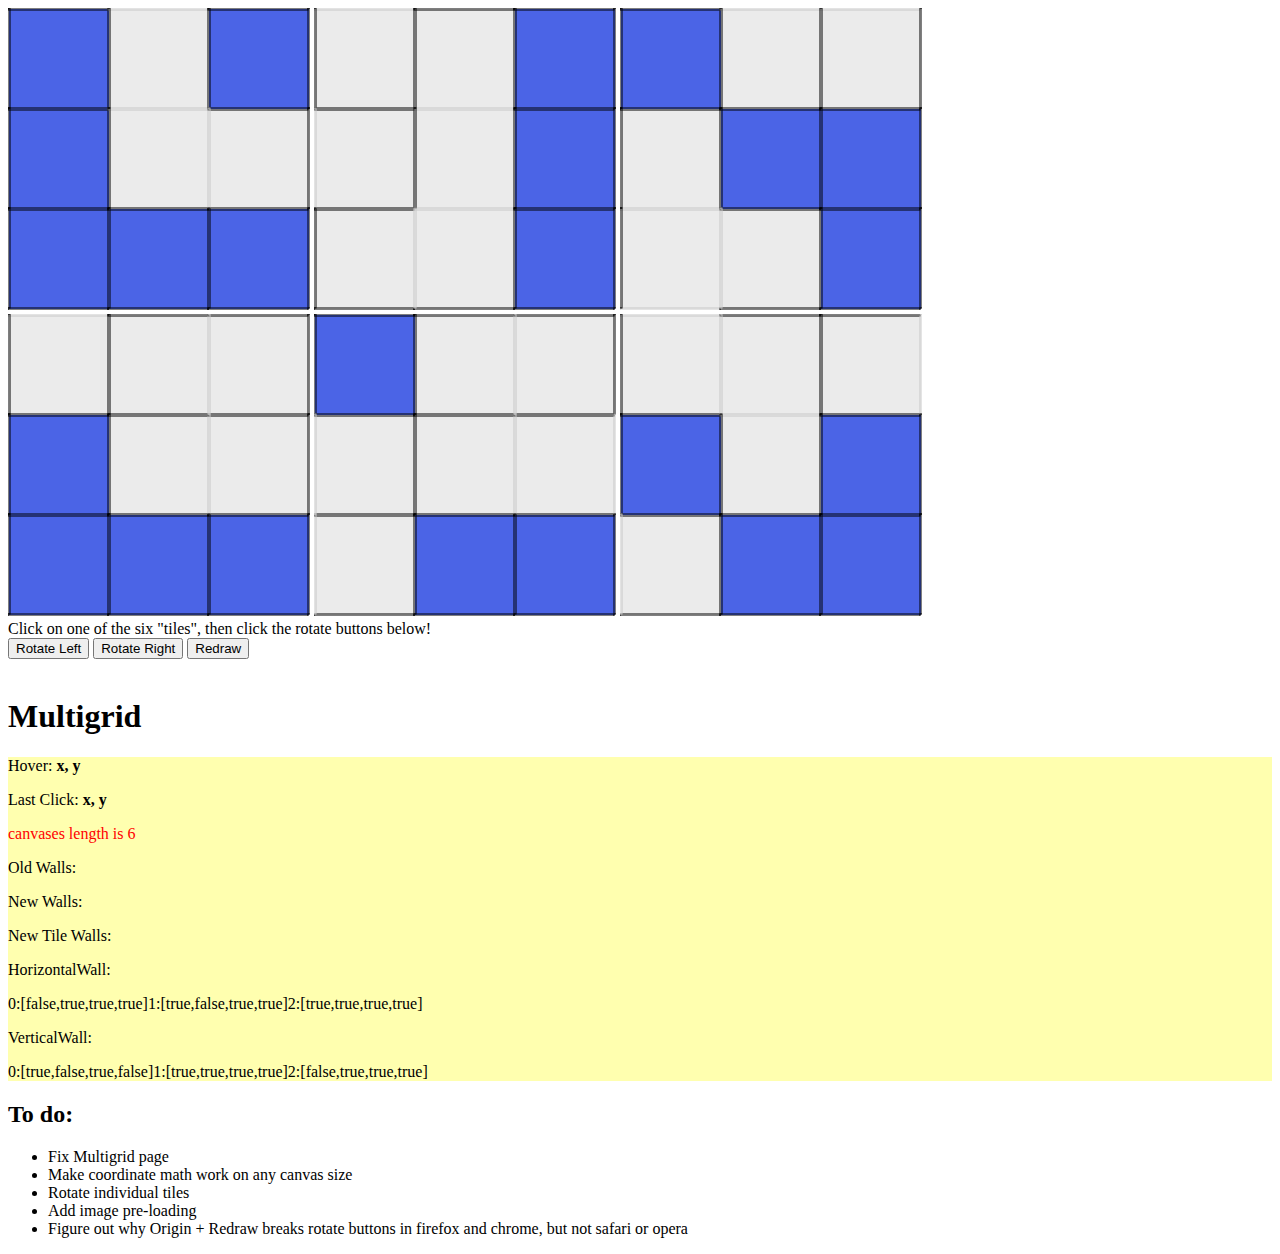
==== index.html @ 8910279b "Actual merge changes due to derailed merge attempts" ====
<!DOCTYPE html SYSTEM "http://www.w3.org/TR/xhtml1/DTD/xhtml1-transitional.dtd">
<html xmlns="http://www.w3.org/1999/xhtml">
	<head>
		<link rel="stylesheet" type="text/css" href="gridmaze.css" />
        <script src="gridmaze-tiles.js" type="text/javascript"></script>
    </head>
    <body onload="setMultigridEnvironment()">
    	
        <canvas id="canvas00" width="302" height="302" margin="0" padding="0" border="0"></canvas>
        <canvas id="canvas10" width="302" height="302" margin="0" padding="0" border="0"></canvas>
        <canvas id="canvas20" width="302" height="302" margin="0" padding="0" border="0"></canvas>
        <br />
        <canvas id="canvas01" width="302" height="302"></canvas>
        <canvas id="canvas11" width="302" height="302"></canvas>
        <canvas id="canvas21" width="302" height="302"></canvas>
        <br />
        Click on one of the six "tiles", then click the rotate buttons below!<br />
        <button onClick="RotateLeft()">Rotate Left</button>
        <button onClick="RotateRight()">Rotate Right</button>
        <!--
        <button onClick="ToggleCatMode()">Cat</button>
        <button onClick="showOrigin()">Origin</button>
        -->
        <button onClick="drawActiveCanvas()">Redraw</button>
        <br/><br />
        <h1>Multigrid</h1>
        <div id="debug" style="background-color:#FFFFAF">
        <p>Hover: <b id="hoverX">x</b><b>,</b> <b id="hoverY">y</b></p>
        <p>Last Click: <b id="clickX">x</b><b>,</b> <b id="clickY">y</b></p>
        <font color="red"><p id="output"> </p><p id="output2"> </p></font>
        <p>Old Walls:</p>
        <font color="blue"><p id="oldhwall"> </p><p id="oldvwall"></p></font>
        <p>New Walls:</p>
        <font color="blue"><p id="newhwall"> </p><p id="newvwall"></p></font>
        <p>New Tile Walls:</p>
        <font color="green"><p id="newTileHwall"></p><p id="newTileVwall"></p></font>
        <p>HorizontalWall:</p>
        <p id="horizontalwall"></p>
        <p>VerticalWall:</p>
        <p id="verticalwall"></p>
        </div>
        
		
		<h2>To do:</h2>
			<ul>
				<li>Fix Multigrid page</li>
				<li>Make coordinate math work on any canvas size</li>
				<li>Rotate individual tiles</li>
				<li>Add image pre-loading</li>
				<li>Figure out why Origin + Redraw breaks rotate buttons in firefox and chrome, but not safari or opera</li>
				
			</ul>
        
    </body>
    
</html>
---- gridmaze.css ----
body {	background-color: #FFFFFF;
		padding: 0; }
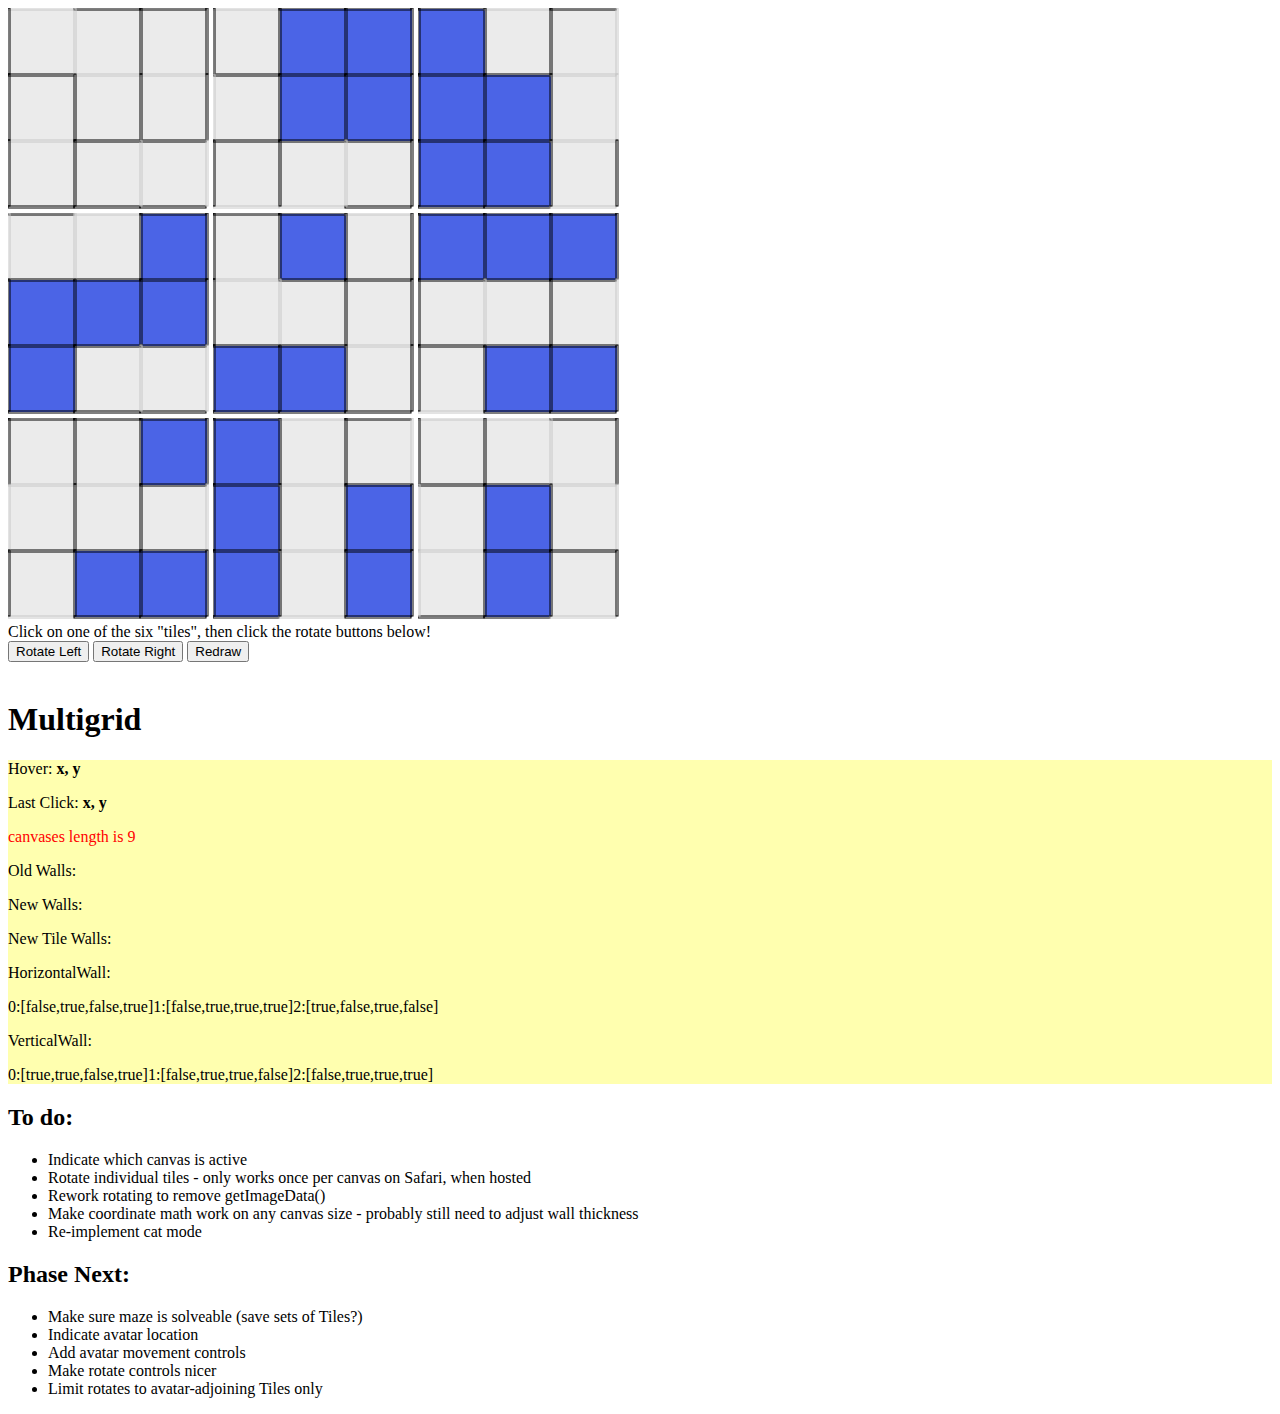
==== commit 6fbdcd55: "Canvases can now be any size. Added third row of Tiles, and tested on FF/C/O/S. Safari works fine lo" ====
--- a/index.html
+++ b/index.html
@@ -6,13 +6,17 @@
     </head>
     <body onload="setMultigridEnvironment()">
     	
-        <canvas id="canvas00" width="302" height="302" margin="0" padding="0" border="0"></canvas>
-        <canvas id="canvas10" width="302" height="302" margin="0" padding="0" border="0"></canvas>
-        <canvas id="canvas20" width="302" height="302" margin="0" padding="0" border="0"></canvas>
+        <canvas id="canvas00" width="201" height="201" margin="0" padding="0" border="0"></canvas>
+        <canvas id="canvas10" width="201" height="201" margin="0" padding="0" border="0"></canvas>
+        <canvas id="canvas20" width="201" height="201" margin="0" padding="0" border="0"></canvas>
         <br />
-        <canvas id="canvas01" width="302" height="302"></canvas>
-        <canvas id="canvas11" width="302" height="302"></canvas>
-        <canvas id="canvas21" width="302" height="302"></canvas>
+        <canvas id="canvas01" width="201" height="201"></canvas>
+        <canvas id="canvas11" width="201" height="201"></canvas>
+        <canvas id="canvas21" width="201" height="201"></canvas>
+        <br />
+        <canvas id="canvas02" width="201" height="201"></canvas>
+        <canvas id="canvas12" width="201" height="201"></canvas>
+        <canvas id="canvas22" width="201" height="201"></canvas>
         <br />
         Click on one of the six "tiles", then click the rotate buttons below!<br />
         <button onClick="RotateLeft()">Rotate Left</button>
@@ -43,12 +47,19 @@
 		
 		<h2>To do:</h2>
 			<ul>
-				<li>Fix Multigrid page</li>
-				<li>Make coordinate math work on any canvas size</li>
-				<li>Rotate individual tiles</li>
-				<li>Add image pre-loading</li>
-				<li>Figure out why Origin + Redraw breaks rotate buttons in firefox and chrome, but not safari or opera</li>
-				
+				<li>Indicate which canvas is active</li>
+				<li>Rotate individual tiles - only works once per canvas on Safari, when hosted</li>
+				<li>Rework rotating to remove getImageData()</li>
+				<li>Make coordinate math work on any canvas size - probably still need to adjust wall thickness</li>
+				<li>Re-implement cat mode</li>
+			</ul>
+		<h2>Phase Next:</h2>
+			<ul>
+				<li>Make sure maze is solveable (save sets of Tiles?)</li>
+				<li>Indicate avatar location</li>
+				<li>Add avatar movement controls</li>
+				<li>Make rotate controls nicer</li>
+				<li>Limit rotates to avatar-adjoining Tiles only</li>
 			</ul>
         
     </body>
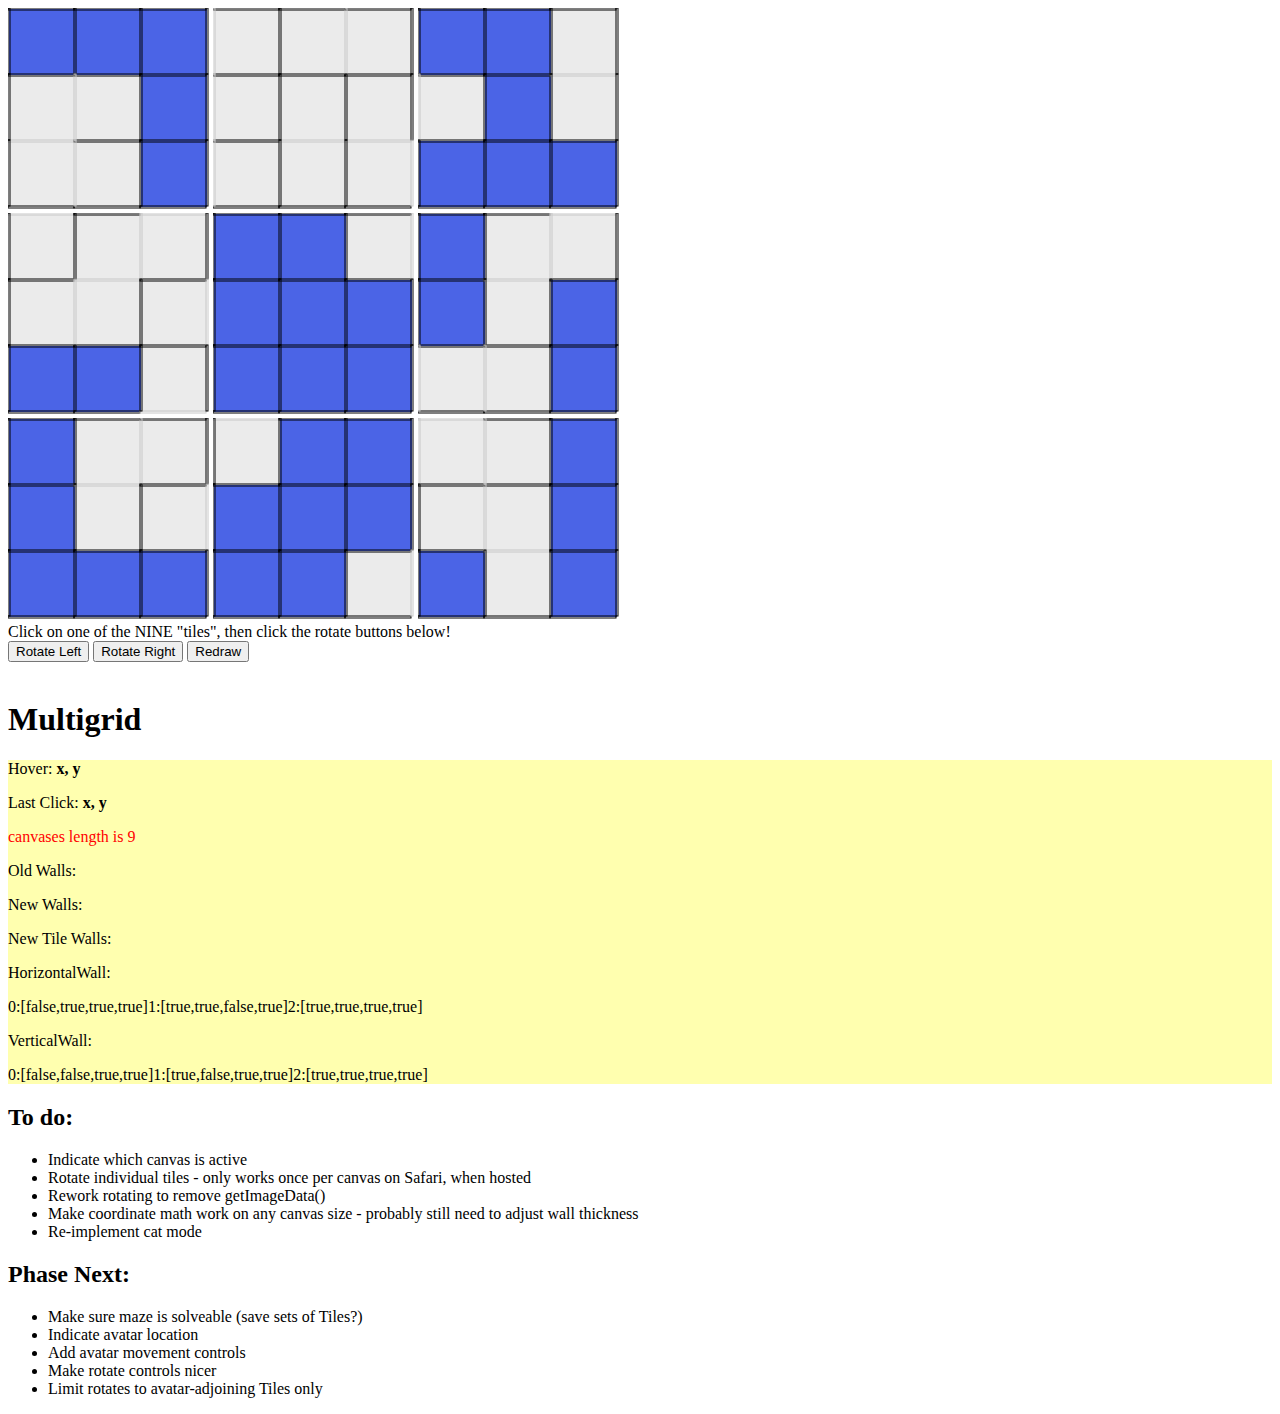
==== commit 7ec72794: "NINE tiles, not six..." ====
--- a/index.html
+++ b/index.html
@@ -18,7 +18,7 @@
         <canvas id="canvas12" width="201" height="201"></canvas>
         <canvas id="canvas22" width="201" height="201"></canvas>
         <br />
-        Click on one of the six "tiles", then click the rotate buttons below!<br />
+        Click on one of the NINE "tiles", then click the rotate buttons below!<br />
         <button onClick="RotateLeft()">Rotate Left</button>
         <button onClick="RotateRight()">Rotate Right</button>
         <!--
